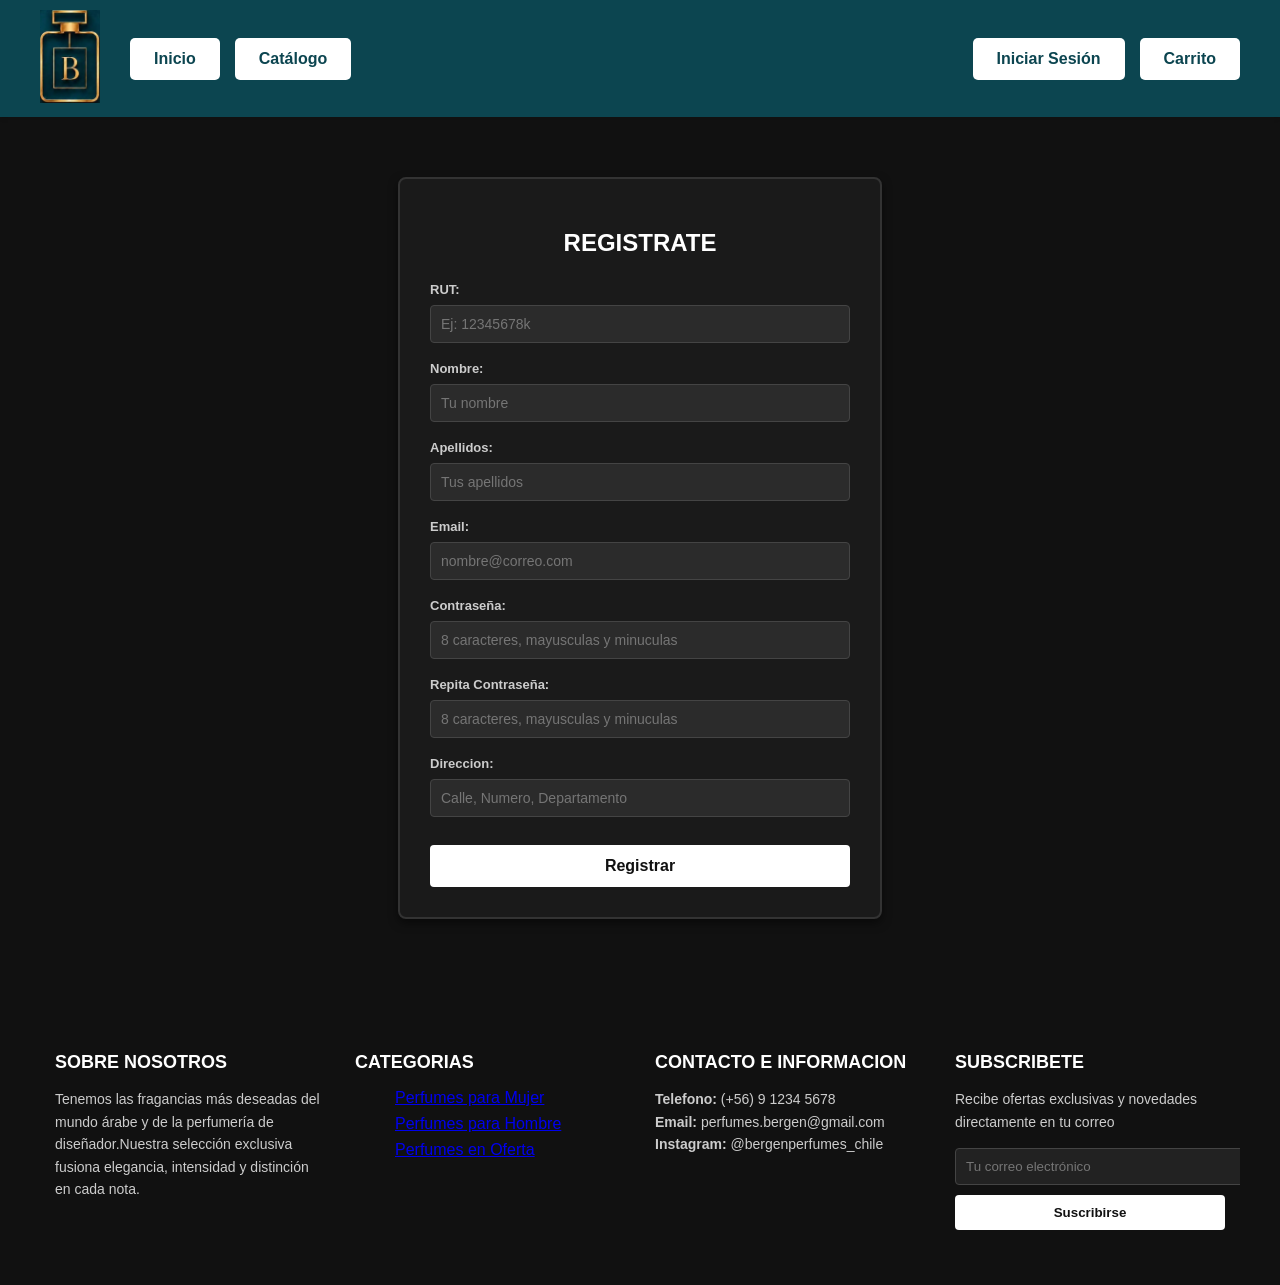
==== crearUsuario.html @ da219ab4 "Creacion de usuario" ====
<!DOCTYPE html>
<html lang="es">
<head>
    <meta charset="UTF-8">
    <meta name="viewport" content="width=device-width, initial-scale=1.0">
    <title>Registro de Usuarios</title>
    <link rel="stylesheet" href="/estilos/estiloCrearUser.css">
    <link rel="stylesheet" href="/estilos/estilo.css">
</head>
<body class="pantalla-registro">
    <header class="header" id="header"></header>
    <div class="tabla-registro">
        <h2 class="titulo">REGISTRATE</h2>
        <form id="formulario-registro" onsubmit="validarRegistro(event)">
            <div class="campo">
                <label class="etiqueta">RUT:</label>
                <input type="text" id="rut" class="entrada" placeholder="Ej: 12345678k">
            </div>
            <div class="campo">
                <label class="etiqueta">Nombre:</label>
                <input type="text" id="nombre" class="entrada" placeholder="Tu nombre" required>
            </div>
            <div class="campo">
                <label class="etiqueta">Apellidos:</label>
                <input type="text" id="apellidos" class="entrada" placeholder="Tus apellidos" required>
            </div>
            <div class="campo">
                <label class="etiqueta">Email:</label>
                <input type="email" id="correo" class="entrada" placeholder="nombre@correo.com" required>
            </div>
            <div class="campo">
                <label class="etiqueta">Contraseña:</label>
                <input type="password" id="clave" class="entrada" placeholder="8 caracteres, mayusculas y minuculas" required>
            </div>
            <div class="campo">
                <label class="etiqueta">Repita Contraseña:</label>
                <input type="password" id="clave2" class="entrada" placeholder="8 caracteres, mayusculas y minuculas" required>
            </div>
            <div class="campo">
                <label class="etiqueta">Direccion:</label>
                <input type="text" id="direccion" class="entrada" placeholder="Calle, Numero, Departamento" required>
            </div>
            <button type="submit" class="boton-registro">Registrar</button>
        </form>
    </div>
    <footer class="footer" id="footer"></footer>
    <script src="/scripts/script.js"></script>
</body>
</html>
---- estilos/estiloCrearUser.css ----
.pantalla-registro {
    background-color: #111111;
    color: #ffffff;
    font-family: Arial, Helvetica, sans-serif;
    margin: 0;
    padding: 0;
}

.tabla-registro{
    width: 90%;
    max-width: 420px;
    margin: 60px auto;
    background-color: #1a1a1a;
    border: 2px solid #333333;
    border-radius: 8px;
    padding: 30px;
    box-shadow: 0 4px 10px rgba(0, 0, 0, 0.5);
}

.titulo {
    text-align: center;
    font-size: 24px;
    font-weight: bold;
    text-transform: uppercase;
    margin-bottom: 25px;
    color: #ffffff;
}

.campo {
    margin-bottom: 18px;
}

.etiqueta {
    display: block;
    font-size: 13px;
    font-weight: bold;
    margin-bottom: 8px;
    color: #cccccc;
}

.entrada {
    width: 100%;
    padding: 10px;
    border: 1px solid #444444;
    background-color: #2b2b2b;
    color: #ffffff;
    border-radius: 4px;
    font-size: 14px;
    box-sizing: border-box;
}

.entrada:focus {
    border-color: #ffffff;
    outline: none;
}

.boton-registro {
    width: 100%;
    padding: 12px;
    border: none;
    background-color: #ffffff;
    color: #111111;
    font-weight: bold;
    font-size: 16px;
    border-radius: 4px;
    cursor: pointer;
    margin-top: 10px;
}

.boton-registro:hover {
    background-color: #cccccc;
}
---- estilos/estilo.css ----
.contenedor { 
    max-width: 1200px; 
    margin: 0 auto; 
    overflow: auto; 
}

.footer {
    background-color: #111111; 
    color: #ffffff; 
    padding: 40px 0; 
}

.caluga { 
    float: left; 
    width: 25%; 
}

.caluguita { padding: 15px; 
}

#header { 
    background-color: #0C4550; 
    box-shadow: 0 2px 4px rgba(0,0,0,0.1); 
}

#header .contenedor { 
    display: flex; 
    justify-content: flex-start; 
    align-items: center; 
    padding: 10px 0; gap: 30px; 
}

.logo img { 
    max-width: 60px; 
    height: auto; 
}

.menu { 
    display: flex; 
    flex-grow: 1; 
    justify-content: space-between; 
    align-items: center; 
}

.menu-izq, .menu-der { 
    list-style: none; 
    display: flex; 
    align-items: center; 
    margin: 0; 
    padding: 0; 
    gap: 15px; 
}

.menu-izq a, .menu-der a { 
    display: block; 
    background-color: #ffffff; 
    color: #0C4550; 
    padding: 12px 24px; 
    text-decoration: none; 
    font-weight: bold; 
    border-radius: 5px; 
    transition: 0.3s; 
}

.menu-izq a:hover, .menu-der a:hover { 
    background-color: #d4af37; 
    color: #ffffff; 
}

.contenedor-principal { 
    display: flex; 
    justify-content: center; 
    align-items: center; 
    min-height: 70vh; 
    background-color: #f8f9fa; 
    padding: 40px 20px; 
}

.caja-login { 
    background-color: #ffffff; 
    padding: 40px; 
    border-radius: 10px; 
    box-shadow: 0 8px 24px rgba(0,0,0,0.1); 
    width: 100%; 
    max-width: 400px; 
    text-align: center; 
}

.caja-login h2 { 
    color: #0C4550; 
    margin-bottom: 8px; 
    font-size: 26px; 
}

.caja-login p { 
    color: #666; 
    margin-bottom: 30px; 
    font-size: 14px; 
}

.formulario-login { 
    display: flex; 
    flex-direction: column; 
    text-align: left; 
}

.grupo-input { 
    margin-bottom: 20px; 
    display: flex; 
    flex-direction: column; 
}

.grupo-input label { 
    font-weight: bold; 
    color: #333; 
    margin-bottom: 8px; 
    font-size: 14px; 
}

.grupo-input input { 
    padding: 12px; 
    border: 1px solid #ccc; 
    border-radius: 6px; 
    font-size: 14px; 
    outline: none; 
}

.grupo-input input:focus { 
    border-color: #0C4550; 
    box-shadow: 0 0 0 3px rgba(12, 69, 80, 0.15); 
}

.mensaje-error { 
    color: #dc3545; 
    font-size: 12px; 
    margin-top: 5px; 
    display: none; 
    font-weight: bold; 
}

.btn-ingresar { 
    background-color: #0C4550; 
    color: #ffffff; 
    padding: 14px; 
    border: none; 
    border-radius: 6px; 
    font-weight: bold; 
    cursor: pointer; 
    transition: 0.3s; 
    margin-top: 10px; 
}

.btn-ingresar:hover { 
    background-color: #d4af37; 
}

@media (max-width: 768px) {
    #header .contenedor { 
        flex-direction: column; 
        padding: 15px; 
        gap: 15px; 
    }

    .menu { 
        flex-direction: column; 
        width: 100%; 
        gap: 15px; 
    }

    .menu-izq, .menu-der { 
        flex-wrap: wrap; 
        justify-content: center; 
        gap: 10px; 
    }

    .menu-izq a, .menu-der a { 
        padding: 8px 12px; 
        font-size: 14px; 
    }

    .caluga { 
        width: 50%; 
    }
}

@media (max-width: 600px) {
    .caluga { width: 100%; }
}

.contenedor-admin {
    max-width: 800px;
    margin: 40px auto;
    padding: 20px;
    text-align: center;
    min-height: 50vh;
}

.contenedor-admin h1 {
    color: #0C4550;
    margin-bottom: 30px;
}

.resumen-metricas {
    display: flex;
    justify-content: center;
    gap: 20px;
    margin-bottom: 40px;
}

.tarjeta {
    background-color: #f4f4f4;
    padding: 20px;
    border-radius: 8px;
    width: 200px;
    border-top: 4px solid #0C4550;
}

.tarjeta h3 {
    margin-bottom: 10px;
    color: #333333;
    font-size: 16px;
}

.tarjeta p {
    font-size: 24px;
    font-weight: bold;
    color: #0C4550;
    margin: 0;
}

.tabla-admin {
    width: 100%;
    border-collapse: collapse;
    margin-top: 15px;
}

.tabla-admin th, .tabla-admin td {
    border: 1px solid #cccccc;
    padding: 10px;
    text-align: left;
}

.tabla-admin th {
    background-color: #0C4550;
    color: #ffffff;
}
.footer {
    background-color: #111111;
    color: #ffffff;
    padding-top: 40px;
    padding-bottom: 40px;
}

.contenedor {
    max-width: 1200px;
    margin: 0 auto;
    overflow: auto;
}

.caluga {
    float: left;
    width: 25%;
}

.caluguita {
    padding: 15px;
}

.footer h3 {
    font-size: 18px;
    font-weight: bold;
    margin-bottom: 15px;
    text-transform: uppercase;
}

.footer p {
    font-size: 14px;
    line-height: 1.6;
    color: #cccccc;
}

.footer ul {
    list-style: none;
}

.footer ul li {
    margin-bottom: 8px;
}

.formulario {
    margin-top: 15px;
}

.formulario input {
    width: 100%;
    padding: 10px;
    margin-bottom: 10px;
    border: 1px solid #444444;
    background-color: #222222;
    color: #ffffff;
    border-radius: 4px;
}

.formulario button {
    width: 100%;
    padding: 10px;
    border: none;
    background-color: #ffffff;
    color: #111111;
    font-weight: bold;
    border-radius: 4px;
}

.formulario button:hover {
    background-color: #cccccc;
}
.insta {
    color: #cccccc;
    text-decoration: none;
}

.enlace-contacto:hover {
    color: #ffffff;
}

.box1 {
    width: 100%;
    margin-bottom: 5%;
}

.boxi1 {
    text-align: center;
    font-family: Arial, Helvetica, sans-serif;
    font-weight: bold;
    margin: 50px auto 0px auto;
}

.box2{
    width: 100%;
    overflow: auto;
    background-color: rgb(80, 146, 80);
    margin-top: 5%;
}

.boxi2 {
    float: left;
    width: 16.66%;
    border-color: #111111;
    border-radius: 2%;
}

.boxi3 {
    padding: 15px;
    text-align: center;
    font-weight: bold;
}

.imagen-producto{
    max-width: 70%;
    height: auto;
    margin-bottom: 15%;
    border-radius: 5%;
}

.camioncito {
    width: 100%;
    text-align: center;
}

.imagen-camion {
    max-width: 10%;
}


@media screen and (max-width: 800px) {
    .caluga {
        width: 50%;
    }
}

@media screen and (max-width: 600px) {
    .caluga {
        width: 100%;
    }
}



.logo img {
    max-width: 60px;
    height: auto;
}

#header {
    background-color: #0C4550;
    box-shadow: 0 2px 4px rgba(0, 0, 0, 0.1);
}

.header .contenedor {
    display: flex;
    justify-content: flex-start;
    align-items: center;
    padding: 10px 0;
    gap: 30px;
}

.menu {
    display: flex;
    flex-grow: 1;
    justify-content: space-between;
    align-items: center;
    width: 100%;
}

.menu-izq, .menu-der {
    list-style: none;
    display: flex;
    align-items: center;
    margin: 0;
    padding: 0;
    gap: 15px;
}

.menu-izq a, .menu-der a {
    display: block; 
    background-color: #ffffff; 
    color: #0C4550; 
    padding: 12px 24px; 
    text-decoration: none; 
    font-weight: bold; 
    border-radius: 5px; 
    transition: background-color 0.3s ease; 
}

.menu-izq a:hover, .menu-der a:hover {
    background-color: #d4af37; 
    color: #ffffff; 
}


@media(max-width: 768px) {
    #header .contenedor {
        flex-direction: column; 
        align-items: center;    
        padding: 15px;
        gap: 15px;
    }

    .menu-izq, .menu-der {
        flex-wrap: wrap;
        justify-content: center;
        gap: 10px;
    }

    .menu-izq a, .menu-der a {
            padding: 8px 12px;
            font-size: 14px;
            text-align: center;
        }
}
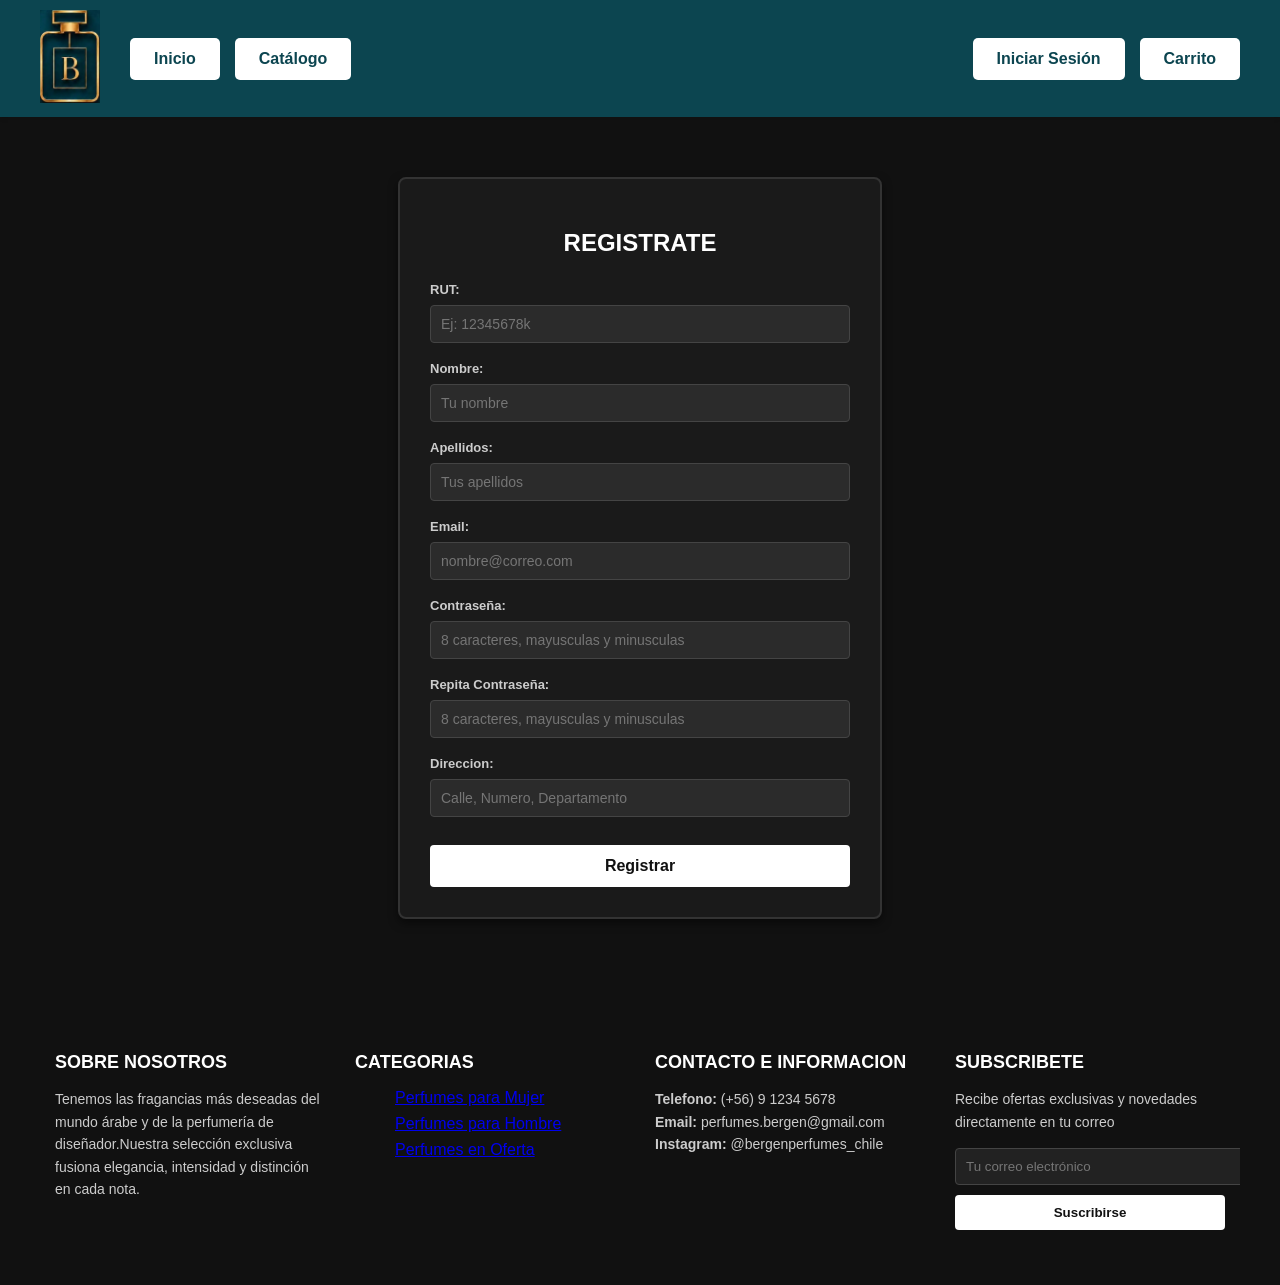
==== commit a4545d9c: "Correccion crear usuario" ====
--- a/crearUsuario.html
+++ b/crearUsuario.html
@@ -4,17 +4,17 @@
     <meta charset="UTF-8">
     <meta name="viewport" content="width=device-width, initial-scale=1.0">
     <title>Registro de Usuarios</title>
-    <link rel="stylesheet" href="/estilos/estiloCrearUser.css">
-    <link rel="stylesheet" href="/estilos/estilo.css">
+    <link rel="stylesheet" href="estilos/estiloCrearUser.css">
+    <link rel="stylesheet" href="estilos/estilo.css">
 </head>
 <body class="pantalla-registro">
     <header class="header" id="header"></header>
     <div class="tabla-registro">
         <h2 class="titulo">REGISTRATE</h2>
-        <form id="formulario-registro" onsubmit="validarRegistro(event)">
+        <form id="formulario-registro" onsubmit="validarRegistro(event)" novalidate>
             <div class="campo">
                 <label class="etiqueta">RUT:</label>
-                <input type="text" id="rut" class="entrada" placeholder="Ej: 12345678k">
+                <input type="text" id="rut" class="entrada" placeholder="Ej: 12345678k" required>
             </div>
             <div class="campo">
                 <label class="etiqueta">Nombre:</label>
@@ -30,11 +30,11 @@
             </div>
             <div class="campo">
                 <label class="etiqueta">Contraseña:</label>
-                <input type="password" id="clave" class="entrada" placeholder="8 caracteres, mayusculas y minuculas" required>
+                <input type="password" id="clave" class="entrada" placeholder="8 caracteres, mayusculas y minusculas" required>
             </div>
             <div class="campo">
                 <label class="etiqueta">Repita Contraseña:</label>
-                <input type="password" id="clave2" class="entrada" placeholder="8 caracteres, mayusculas y minuculas" required>
+                <input type="password" id="clave2" class="entrada" placeholder="8 caracteres, mayusculas y minusculas" required>
             </div>
             <div class="campo">
                 <label class="etiqueta">Direccion:</label>
@@ -44,6 +44,6 @@
         </form>
     </div>
     <footer class="footer" id="footer"></footer>
-    <script src="/scripts/script.js"></script>
+    <script src="scripts/script.js"></script>
 </body>
 </html>
--- a/estilos/estilo.css
+++ b/estilos/estilo.css
@@ -1,185 +1,187 @@
-.contenedor { 
-    max-width: 1200px; 
-    margin: 0 auto; 
-    overflow: auto; 
+.contenedor {
+    max-width: 1200px;
+    margin: 0 auto;
+    overflow: auto;
 }
 
 .footer {
-    background-color: #111111; 
-    color: #ffffff; 
-    padding: 40px 0; 
-}
-
-.caluga { 
-    float: left; 
-    width: 25%; 
-}
-
-.caluguita { padding: 15px; 
-}
-
-#header { 
-    background-color: #0C4550; 
-    box-shadow: 0 2px 4px rgba(0,0,0,0.1); 
-}
-
-#header .contenedor { 
-    display: flex; 
-    justify-content: flex-start; 
-    align-items: center; 
-    padding: 10px 0; gap: 30px; 
-}
-
-.logo img { 
-    max-width: 60px; 
-    height: auto; 
-}
-
-.menu { 
-    display: flex; 
-    flex-grow: 1; 
-    justify-content: space-between; 
-    align-items: center; 
-}
-
-.menu-izq, .menu-der { 
-    list-style: none; 
-    display: flex; 
-    align-items: center; 
-    margin: 0; 
-    padding: 0; 
-    gap: 15px; 
-}
-
-.menu-izq a, .menu-der a { 
-    display: block; 
-    background-color: #ffffff; 
-    color: #0C4550; 
-    padding: 12px 24px; 
-    text-decoration: none; 
-    font-weight: bold; 
-    border-radius: 5px; 
-    transition: 0.3s; 
-}
-
-.menu-izq a:hover, .menu-der a:hover { 
-    background-color: #d4af37; 
-    color: #ffffff; 
-}
-
-.contenedor-principal { 
-    display: flex; 
-    justify-content: center; 
-    align-items: center; 
-    min-height: 70vh; 
-    background-color: #f8f9fa; 
-    padding: 40px 20px; 
-}
-
-.caja-login { 
-    background-color: #ffffff; 
-    padding: 40px; 
-    border-radius: 10px; 
-    box-shadow: 0 8px 24px rgba(0,0,0,0.1); 
-    width: 100%; 
-    max-width: 400px; 
-    text-align: center; 
-}
-
-.caja-login h2 { 
-    color: #0C4550; 
-    margin-bottom: 8px; 
-    font-size: 26px; 
-}
-
-.caja-login p { 
-    color: #666; 
-    margin-bottom: 30px; 
-    font-size: 14px; 
-}
-
-.formulario-login { 
-    display: flex; 
-    flex-direction: column; 
-    text-align: left; 
-}
-
-.grupo-input { 
-    margin-bottom: 20px; 
-    display: flex; 
-    flex-direction: column; 
-}
-
-.grupo-input label { 
-    font-weight: bold; 
-    color: #333; 
-    margin-bottom: 8px; 
-    font-size: 14px; 
-}
-
-.grupo-input input { 
-    padding: 12px; 
-    border: 1px solid #ccc; 
-    border-radius: 6px; 
-    font-size: 14px; 
-    outline: none; 
-}
-
-.grupo-input input:focus { 
-    border-color: #0C4550; 
-    box-shadow: 0 0 0 3px rgba(12, 69, 80, 0.15); 
-}
-
-.mensaje-error { 
-    color: #dc3545; 
-    font-size: 12px; 
-    margin-top: 5px; 
-    display: none; 
-    font-weight: bold; 
-}
-
-.btn-ingresar { 
-    background-color: #0C4550; 
-    color: #ffffff; 
-    padding: 14px; 
-    border: none; 
-    border-radius: 6px; 
-    font-weight: bold; 
-    cursor: pointer; 
-    transition: 0.3s; 
-    margin-top: 10px; 
-}
-
-.btn-ingresar:hover { 
-    background-color: #d4af37; 
+    background-color: #111111;
+    color: #ffffff;
+    padding: 40px 0;
+}
+
+.caluga {
+    float: left;
+    width: 25%;
+}
+
+.caluguita {
+    padding: 15px;
+}
+
+#header {
+    background-color: #0C4550;
+    box-shadow: 0 2px 4px rgba(0,0,0,0.1);
+}
+
+#header .contenedor {
+    display: flex;
+    justify-content: flex-start;
+    align-items: center;
+    padding: 10px 0; gap: 30px;
+}
+
+.logo img {
+    max-width: 60px;
+    height: auto;
+}
+
+.menu {
+    display: flex;
+    flex-grow: 1;
+    justify-content: space-between;
+    align-items: center;
+}
+
+.menu-izq, .menu-der {
+    list-style: none;
+    display: flex;
+    align-items: center;
+    margin: 0;
+    padding: 0;
+    gap: 15px;
+}
+
+.menu-izq a, .menu-der a {
+    display: block;
+    background-color: #ffffff;
+    color: #0C4550;
+    padding: 12px 24px;
+    text-decoration: none;
+    font-weight: bold;
+    border-radius: 5px;
+    transition: 0.3s;
+}
+
+.menu-izq a:hover, .menu-der a:hover {
+    background-color: #d4af37;
+    color: #ffffff;
+}
+
+.contenedor-principal {
+    display: flex;
+    justify-content: center;
+    align-items: center;
+    min-height: 70vh;
+    background-color: #f8f9fa;
+    padding: 40px 20px;
+}
+
+.caja-login {
+    background-color: #ffffff;
+    padding: 40px;
+    border-radius: 10px;
+    box-shadow: 0 8px 24px rgba(0,0,0,0.1);
+    width: 100%;
+    max-width: 400px;
+    text-align: center;
+}
+
+.caja-login h2 {
+    color: #0C4550;
+    margin-bottom: 8px;
+    font-size: 26px;
+}
+
+.caja-login p {
+    color: #666;
+    margin-bottom: 30px;
+    font-size: 14px;
+}
+
+.formulario-login {
+    display: flex;
+    flex-direction: column;
+    text-align: left;
+    margin-bottom: 10px;
+}
+
+.grupo-input {
+    margin-bottom: 20px;
+    display: flex;
+    flex-direction: column;
+}
+
+.grupo-input label {
+    font-weight: bold;
+    color: #333;
+    margin-bottom: 8px;
+    font-size: 14px;
+}
+
+.grupo-input input {
+    padding: 12px;
+    border: 1px solid #ccc;
+    border-radius: 6px;
+    font-size: 14px;
+    outline: none;
+}
+
+.grupo-input input:focus {
+    border-color: #0C4550;
+    box-shadow: 0 0 0 3px rgba(12, 69, 80, 0.15);
+}
+
+.mensaje-error {
+    color: #dc3545;
+    font-size: 12px;
+    margin-top: 5px;
+    display: none;
+    font-weight: bold;
+}
+
+.btn-ingresar {
+    background-color: #0C4550;
+    color: #ffffff;
+    padding: 14px;
+    border: none;
+    border-radius: 6px;
+    font-weight: bold;
+    cursor: pointer;
+    transition: 0.3s;
+    margin-top: 10px;
+}
+
+.btn-ingresar:hover {
+    background-color: #d4af37;
 }
 
 @media (max-width: 768px) {
-    #header .contenedor { 
-        flex-direction: column; 
-        padding: 15px; 
-        gap: 15px; 
-    }
-
-    .menu { 
-        flex-direction: column; 
-        width: 100%; 
-        gap: 15px; 
-    }
-
-    .menu-izq, .menu-der { 
-        flex-wrap: wrap; 
-        justify-content: center; 
-        gap: 10px; 
-    }
-
-    .menu-izq a, .menu-der a { 
-        padding: 8px 12px; 
-        font-size: 14px; 
-    }
-
-    .caluga { 
-        width: 50%; 
+    #header .contenedor {
+        flex-direction: column;
+        padding: 15px;
+        gap: 15px;
+    }
+
+    .menu {
+        flex-direction: column;
+        width: 100%;
+        gap: 15px;
+    }
+
+    .menu-izq, .menu-der {
+        flex-wrap: wrap;
+        justify-content: center;
+        gap: 10px;
+    }
+
+    .menu-izq a, .menu-der a {
+        padding: 8px 12px;
+        font-size: 14px;
+    }
+
+    .caluga {
+        width: 50%;
     }
 }
 
@@ -422,26 +424,26 @@
 }
 
 .menu-izq a, .menu-der a {
-    display: block; 
-    background-color: #ffffff; 
-    color: #0C4550; 
-    padding: 12px 24px; 
-    text-decoration: none; 
-    font-weight: bold; 
-    border-radius: 5px; 
-    transition: background-color 0.3s ease; 
+    display: block;
+    background-color: #ffffff;
+    color: #0C4550;
+    padding: 12px 24px;
+    text-decoration: none;
+    font-weight: bold;
+    border-radius: 5px;
+    transition: background-color 0.3s ease;
 }
 
 .menu-izq a:hover, .menu-der a:hover {
-    background-color: #d4af37; 
-    color: #ffffff; 
+    background-color: #d4af37;
+    color: #ffffff;
 }
 
 
 @media(max-width: 768px) {
     #header .contenedor {
-        flex-direction: column; 
-        align-items: center;    
+        flex-direction: column;
+        align-items: center;
         padding: 15px;
         gap: 15px;
     }
